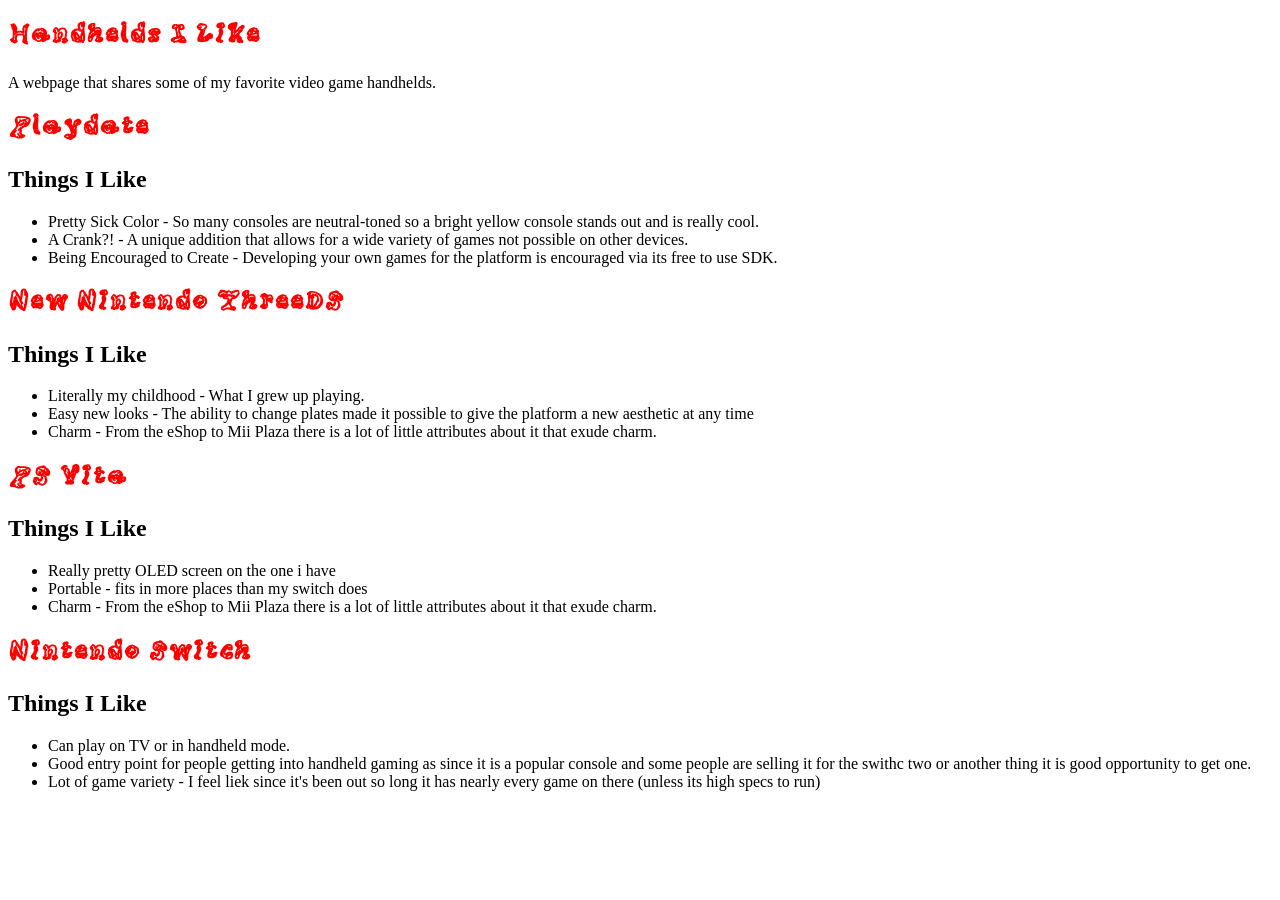
==== index.html @ 1a9ee060 "first commit" ====
<!DOCTYPE html>
<html>
    <head>
        <link rel="stylesheet" href="style.css">
        <title>Handhelds I Like</title>
    </head>

    <body>
        <h1>Handhelds I Like</h1>
        <p>A webpage that shares some of my favorite video game handhelds.</p>

        <div>
            <h1>Playdate</h1>
            <h2>Things I Like</h2>

            <ul>
                <li>Pretty Sick Color - So many consoles are neutral-toned so a bright yellow console stands out and is really cool.</li>
                <li>A Crank?! - A unique addition that allows for a wide variety of games not possible on other devices.</li>
                <li>Being Encouraged to Create - Developing your own games for the platform is encouraged via its free to use SDK.</li>
            </ul>
        </div>

        <div>
            <h1>New Nintendo ThreeDS</h1>
            <h2>Things I Like</h2>

            <ul>
                <li>Literally my childhood - What I grew up playing.</li>
                <li>Easy new looks - The ability to change plates made it possible to give the platform a new aesthetic at any time</li>
                <li>Charm - From the eShop to Mii Plaza there is a lot of little attributes about it that exude charm.</li>
            </ul>
        </div>

        <div>
            <h1>PS Vita</h1>
            <h2>Things I Like</h2>

            <ul>
                <li>Really pretty OLED screen on the one i have</li>
                <li>Portable - fits in more places than my switch does</li>
                <li>Charm - From the eShop to Mii Plaza there is a lot of little attributes about it that exude charm.</li>
            </ul>   
        </div>

        <div>
            <h1>Nintendo Switch</h1>
            <h2>Things I Like</h2>

            <ul>
                <li>Can play on TV or in handheld mode.</li>
                <li>Good entry point for people getting into handheld gaming as since it is a popular console and some people are selling it for the swithc two or another thing it is good opportunity to get one.</li>
                <li>Lot of game variety - I feel liek since it's been out so long it has nearly every game on there (unless its high specs to run)</li>
            </ul>   
        </div>
    </body>
</html>
---- style.css ----
@font-face {
    font-family: "mowed_the_dog";
    src: url("fonts/MowedTheDog-Regular.otf") format("opentype");
}

h1 {
    font-family: "mowed_the_dog", serif;
    color: red;
}
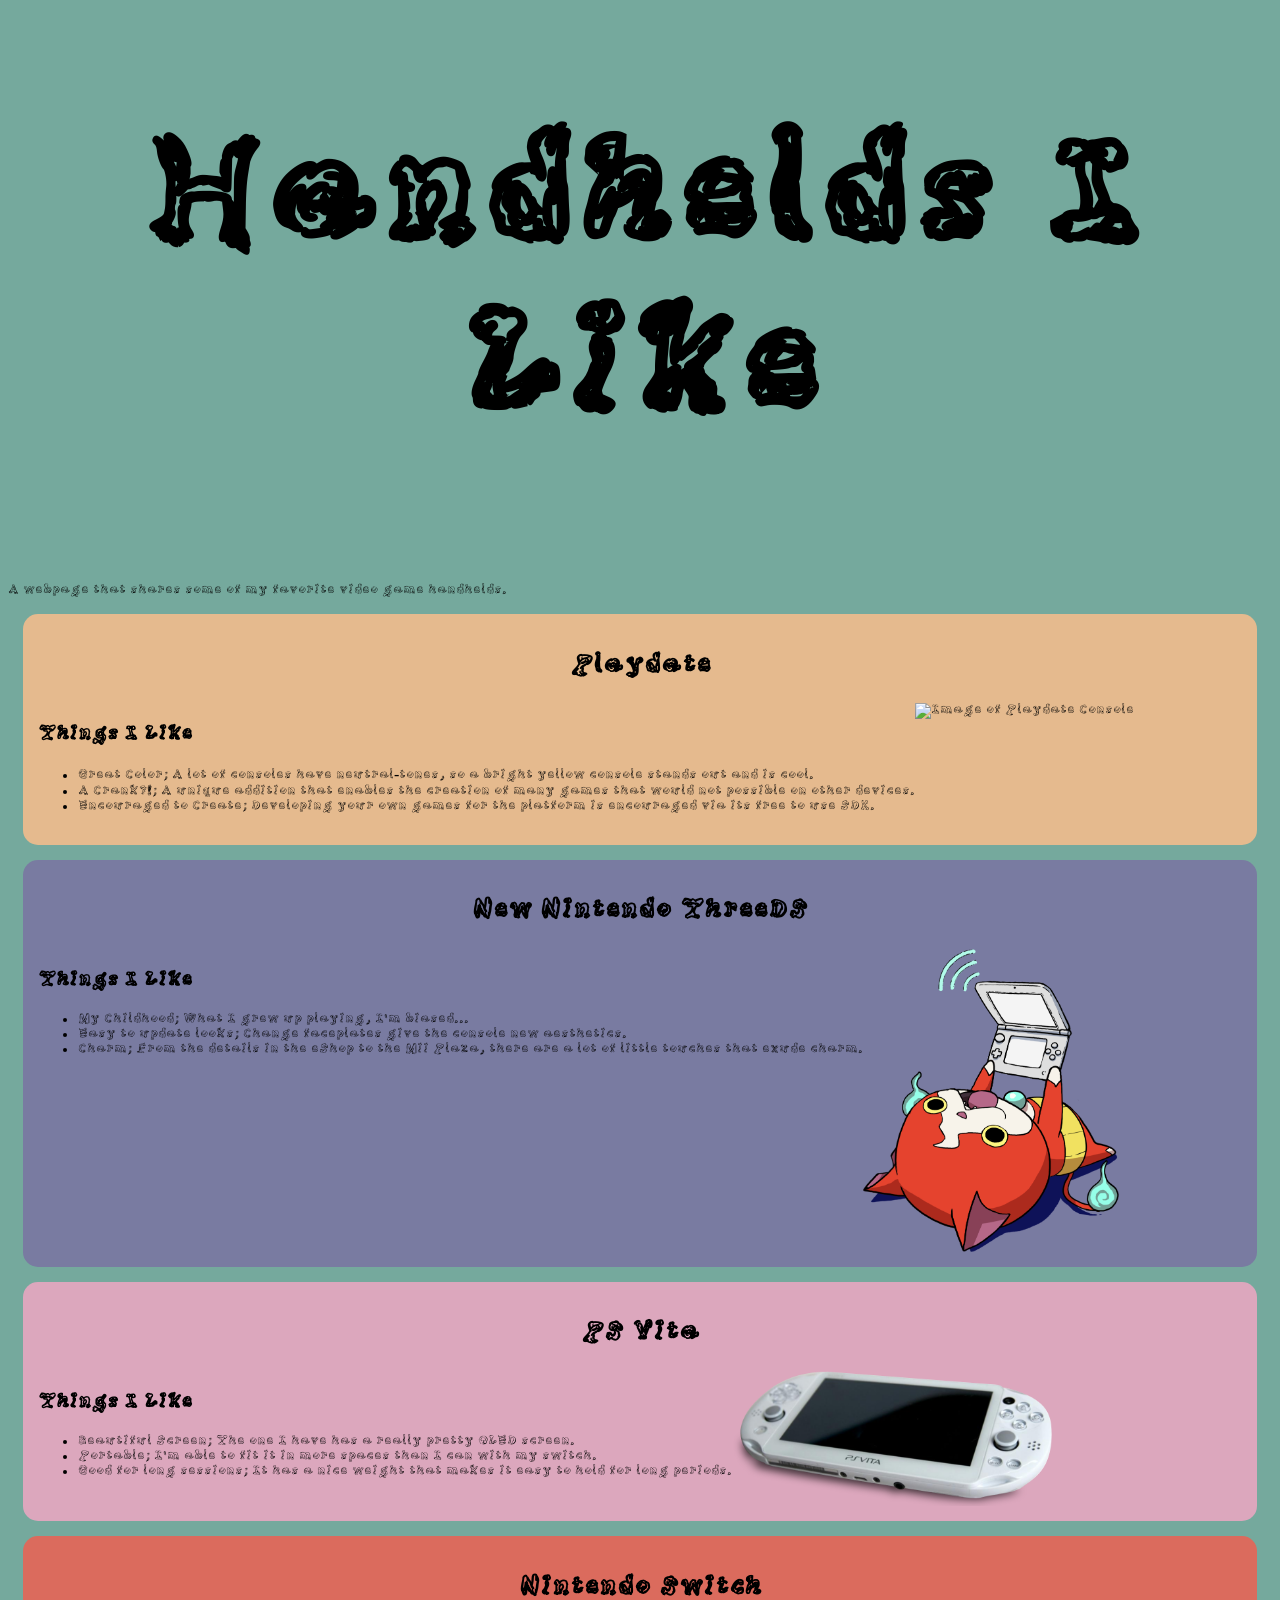
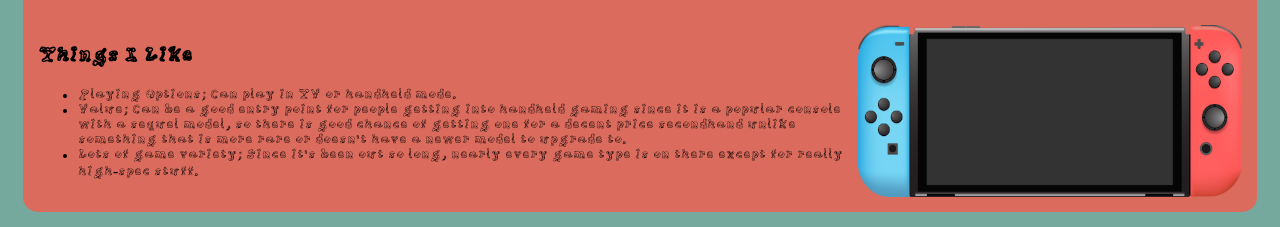
==== commit 96caae19: "adding images" ====
--- a/index.html
+++ b/index.html
@@ -6,51 +6,76 @@
     </head>
 
     <body>
-        <h1>Handhelds I Like</h1>
+        <h1 id="title">Handhelds I Like</h1>
         <p>A webpage that shares some of my favorite video game handhelds.</p>
 
-        <div>
+        <div class="handheld" id="playdate">
             <h1>Playdate</h1>
-            <h2>Things I Like</h2>
-
-            <ul>
-                <li>Pretty Sick Color - So many consoles are neutral-toned so a bright yellow console stands out and is really cool.</li>
-                <li>A Crank?! - A unique addition that allows for a wide variety of games not possible on other devices.</li>
-                <li>Being Encouraged to Create - Developing your own games for the platform is encouraged via its free to use SDK.</li>
-            </ul>
+        
+            <div class="container">
+                <div>
+                    <h2>Things I Like</h2>
+                    <ul>
+                        <li>Great Color; A lot of consoles have neutral-tones, so a bright yellow console stands out and is cool.</li>
+                        <li>A Crank?!; A unique addition that enables the creation of many games that would not possible on other devices.</li>
+                        <li>Encouraged to Create; Developing your own games for the platform is encouraged via its free to use SDK.</li>
+                    </ul>
+                </div>
+        
+                <img id="playdate_img" src="images/Playdate.png" alt="Image of Playdate Console">
+            </div>
         </div>
 
-        <div>
+        <div class="handheld" id="ds">
             <h1>New Nintendo ThreeDS</h1>
-            <h2>Things I Like</h2>
 
-            <ul>
-                <li>Literally my childhood - What I grew up playing.</li>
-                <li>Easy new looks - The ability to change plates made it possible to give the platform a new aesthetic at any time</li>
-                <li>Charm - From the eShop to Mii Plaza there is a lot of little attributes about it that exude charm.</li>
-            </ul>
+            <div class="container">
+                <div>
+                    <h2>Things I Like</h2>
+                    <ul>
+                        <li>My Childhood; What I grew up playing, I'm biased...</li>
+                        <li>Easy to update looks; Change faceplates give the console new aesthetics.</li>
+                        <li>Charm; From the details in the eShop to the Mii Plaza, there are a lot of little touches that exude charm.</li>
+                    </ul>
+                </div>
+
+                <img id="ds_img" src="images/Nintendo_3DS.png" alt="Image of a red cat monster playing a Nintendo 3DS">
+            </div>
+
         </div>
 
-        <div>
+        <div class="handheld" id="vita">
             <h1>PS Vita</h1>
-            <h2>Things I Like</h2>
 
-            <ul>
-                <li>Really pretty OLED screen on the one i have</li>
-                <li>Portable - fits in more places than my switch does</li>
-                <li>Charm - From the eShop to Mii Plaza there is a lot of little attributes about it that exude charm.</li>
-            </ul>   
+            <div class="container">
+                <div>
+                    <h2>Things I Like</h2>
+                    <ul>
+                        <li>Beautiful Screen; The one I have has a really pretty OLED screen.</li>
+                        <li>Portable; I'm able to fit it in more spaces than I can with my switch.</li>
+                        <li>Good for long sessions; It has a nice weight that makes it easy to hold for long periods.</li>
+                    </ul> 
+                </div>  
+
+                <img id="vita_img" src="images/Vita.png" alt="Image of a red cat monster playing a Nintendo 3DS">
+            </div>
         </div>
 
-        <div>
+        <div class="handheld" id="switch"> 
             <h1>Nintendo Switch</h1>
-            <h2>Things I Like</h2>
 
-            <ul>
-                <li>Can play on TV or in handheld mode.</li>
-                <li>Good entry point for people getting into handheld gaming as since it is a popular console and some people are selling it for the swithc two or another thing it is good opportunity to get one.</li>
-                <li>Lot of game variety - I feel liek since it's been out so long it has nearly every game on there (unless its high specs to run)</li>
-            </ul>   
+            <div class="container">
+                <div>
+                    <h2>Things I Like</h2>
+                    <ul>
+                        <li>Playing Options; Can play in TV or handheld mode.</li>
+                        <li>Value; Can be a good entry point for people getting into handheld gaming since it is a popular console with a sequel model, so there is good chance of getting one for a decent price secondhand unlike something that is more rare or doesn't have a newer model to upgrade to.</li>
+                        <li>Lots of game variety; Since it's been out so long, nearly every game type is on there except for really high-spec stuff.</li>
+                    </ul> 
+                </div>  
+
+                <img id="switch_img" src="images/Switch.png" alt="Image of a red cat monster playing a Nintendo 3DS">
+            </div>
         </div>
     </body>
 </html>
--- a/style.css
+++ b/style.css
@@ -4,6 +4,58 @@
 }
 
 h1 {
+    text-align: center;
+}
+
+body {
     font-family: "mowed_the_dog", serif;
-    color: red;
+    background-color: #75A99D;
+    color: #000000;
+}
+
+.handheld {
+    border-radius: 15px;
+    margin: 15px;
+    padding: 15px;
+}
+
+.container {
+    display: flex;
+}
+
+#ds {
+    background-color: #797BA1;
+}
+
+#switch {
+    background-color: #DB6B5D;
+}
+
+#vita {
+    background-color: #DCA7BD;
+}
+
+#playdate {
+    background-color: #E5BA8E;
+}
+
+#playdate_img {
+    width: 25vw;
+}
+
+#ds_img {
+    width: 20vw;
+}
+
+#vita_img {
+    width: 25vw;
+}
+
+#switch_img {
+    width: 30vw;
+}
+
+#title {
+    text-align: center;
+    font-size: clamp(1rem, 15vw, 20vh);
 }
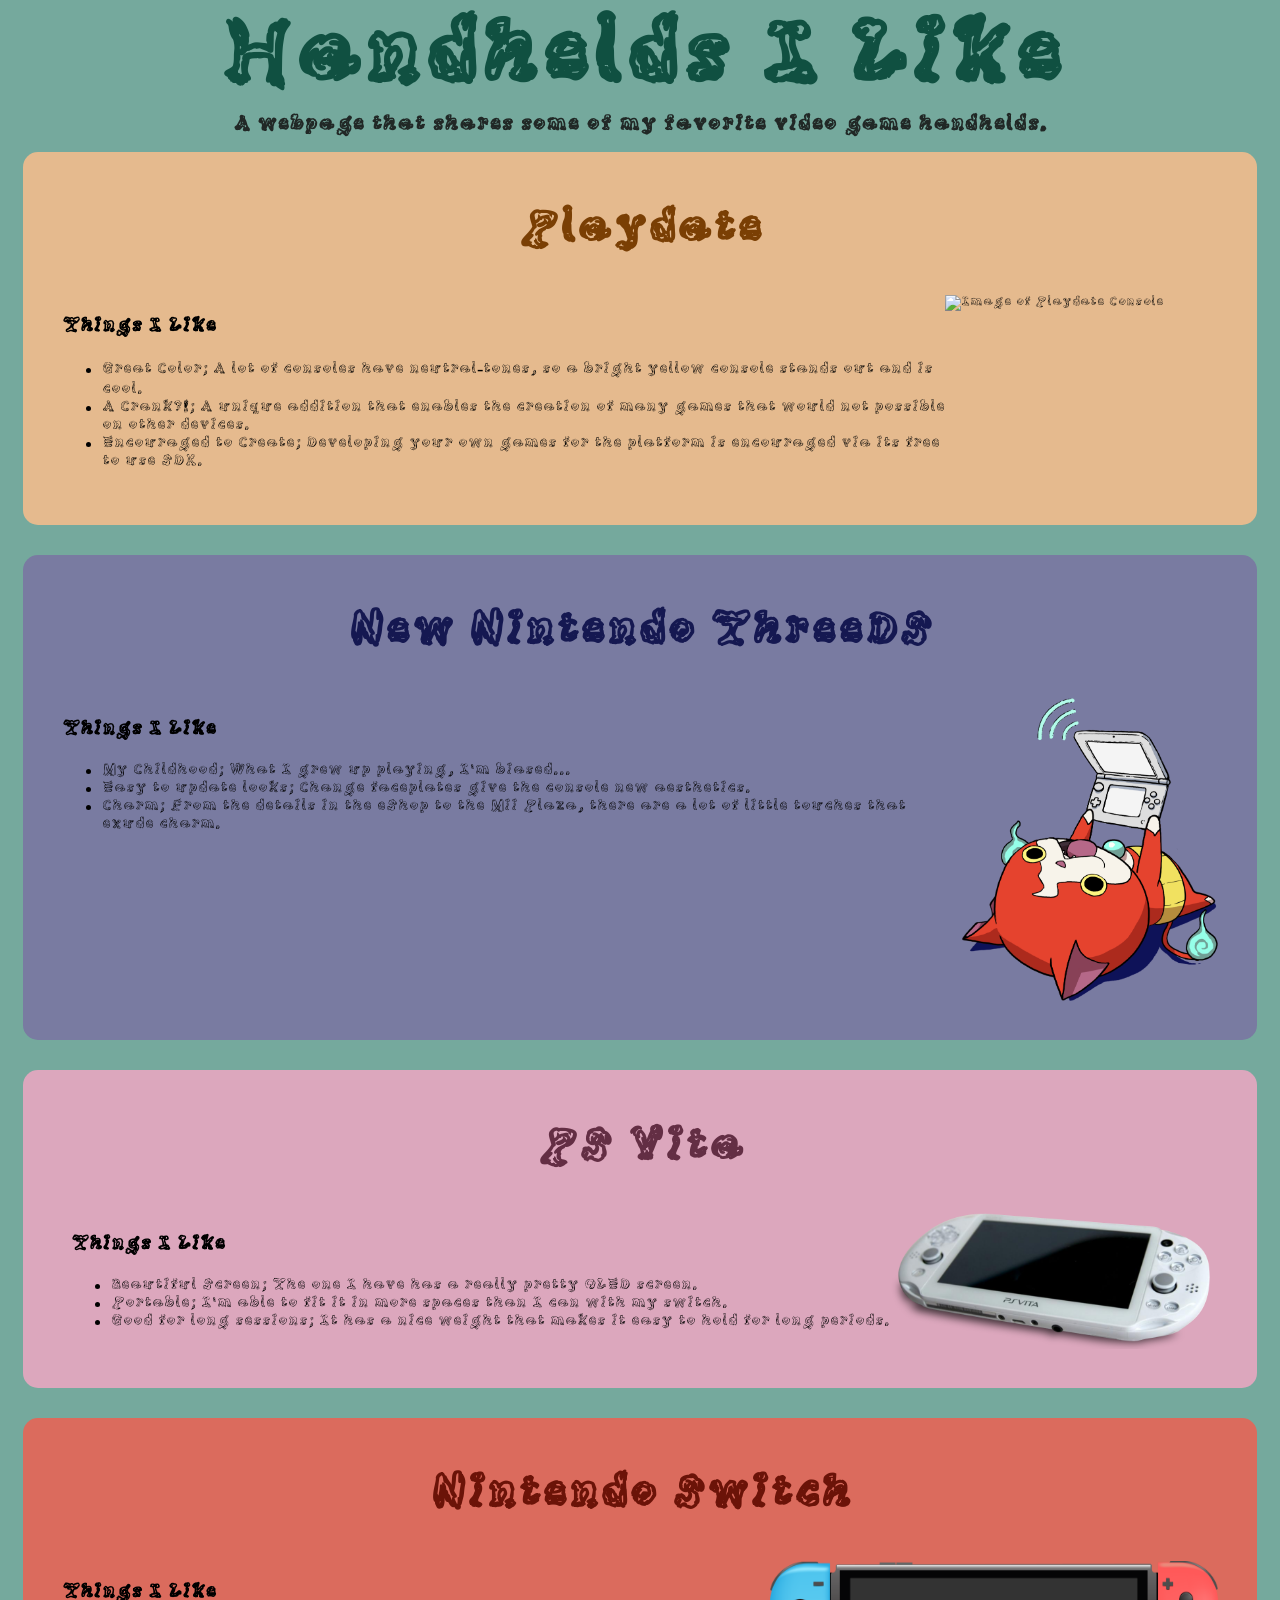
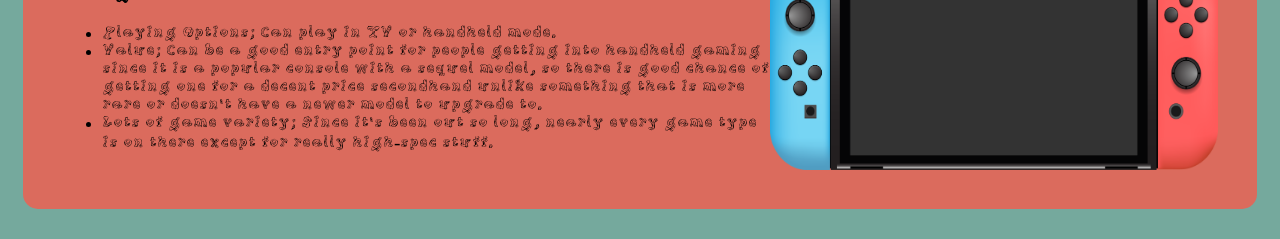
==== commit 348db146: "adding selection effects" ====
--- a/index.html
+++ b/index.html
@@ -2,15 +2,17 @@
 <html>
     <head>
         <link rel="stylesheet" href="style.css">
-        <title>Handhelds I Like</title>
+        <title>Handhelds I <span id="L">L</span><span id="I">i</span><span id="K">k</span><span id="E">e</span></title>
     </head>
 
     <body>
+        <script src="script.js"></script>
+
         <h1 id="title">Handhelds I Like</h1>
-        <p>A webpage that shares some of my favorite video game handhelds.</p>
+        <h2 id="subtitle">A webpage that shares some of my favorite video game handhelds.</h2>
 
         <div class="handheld" id="playdate">
-            <h1>Playdate</h1>
+            <h1 class="handheld_title" id="play_title">Playdate</h1>
         
             <div class="container">
                 <div>
@@ -27,7 +29,7 @@
         </div>
 
         <div class="handheld" id="ds">
-            <h1>New Nintendo ThreeDS</h1>
+            <h1 id="ds_title" class="handheld_title">New Nintendo ThreeDS</h1>
 
             <div class="container">
                 <div>
@@ -45,7 +47,7 @@
         </div>
 
         <div class="handheld" id="vita">
-            <h1>PS Vita</h1>
+            <h1 id="vita_title" class="handheld_title">PS Vita</h1>
 
             <div class="container">
                 <div>
@@ -62,7 +64,7 @@
         </div>
 
         <div class="handheld" id="switch"> 
-            <h1>Nintendo Switch</h1>
+            <h1 id="switch_title" class="handheld_title">Nintendo Switch</h1>
 
             <div class="container">
                 <div>
--- a/style.css
+++ b/style.css
@@ -3,8 +3,13 @@
     src: url("fonts/MowedTheDog-Regular.otf") format("opentype");
 }
 
-h1 {
+li {
+    font-size: 1.2rem;
+}
+
+.handheld_title {
     text-align: center;
+    font-size: 3.5rem;
 }
 
 body {
@@ -15,12 +20,19 @@
 
 .handheld {
     border-radius: 15px;
-    margin: 15px;
+    margin: 15px 15px 30px 15px;
     padding: 15px;
+}
+
+.handheld:hover {
+    border: 1px solid white;
+    box-shadow: 0 16px 32px rgba(0, 0, 0, 0.2);
 }
 
 .container {
     display: flex;
+    justify-content: center;
+    margin: 2%;
 }
 
 #ds {
@@ -39,6 +51,22 @@
     background-color: #E5BA8E;
 }
 
+#play_title {
+    color: #7a3f04;
+}
+
+#ds_title {
+    color: #151851;
+}
+
+#vita_title {
+    color: #632e44;
+}
+
+#switch_title {
+    color: #6b1308;
+}
+
 #playdate_img {
     width: 25vw;
 }
@@ -52,10 +80,20 @@
 }
 
 #switch_img {
-    width: 30vw;
+    width: 35vw;
 }
 
+
 #title {
+    margin: 10px 0 0 0;
+    color: #105041;
     text-align: center;
-    font-size: clamp(1rem, 15vw, 20vh);
+    font-size: clamp(1rem, 15vw, 12vh);
+}
+
+#subtitle {
+    color: #212826;
+    margin: 0 auto;
+    text-align: center;
+    font-size: clamp(1rem, 2vw, 4vh);
 }
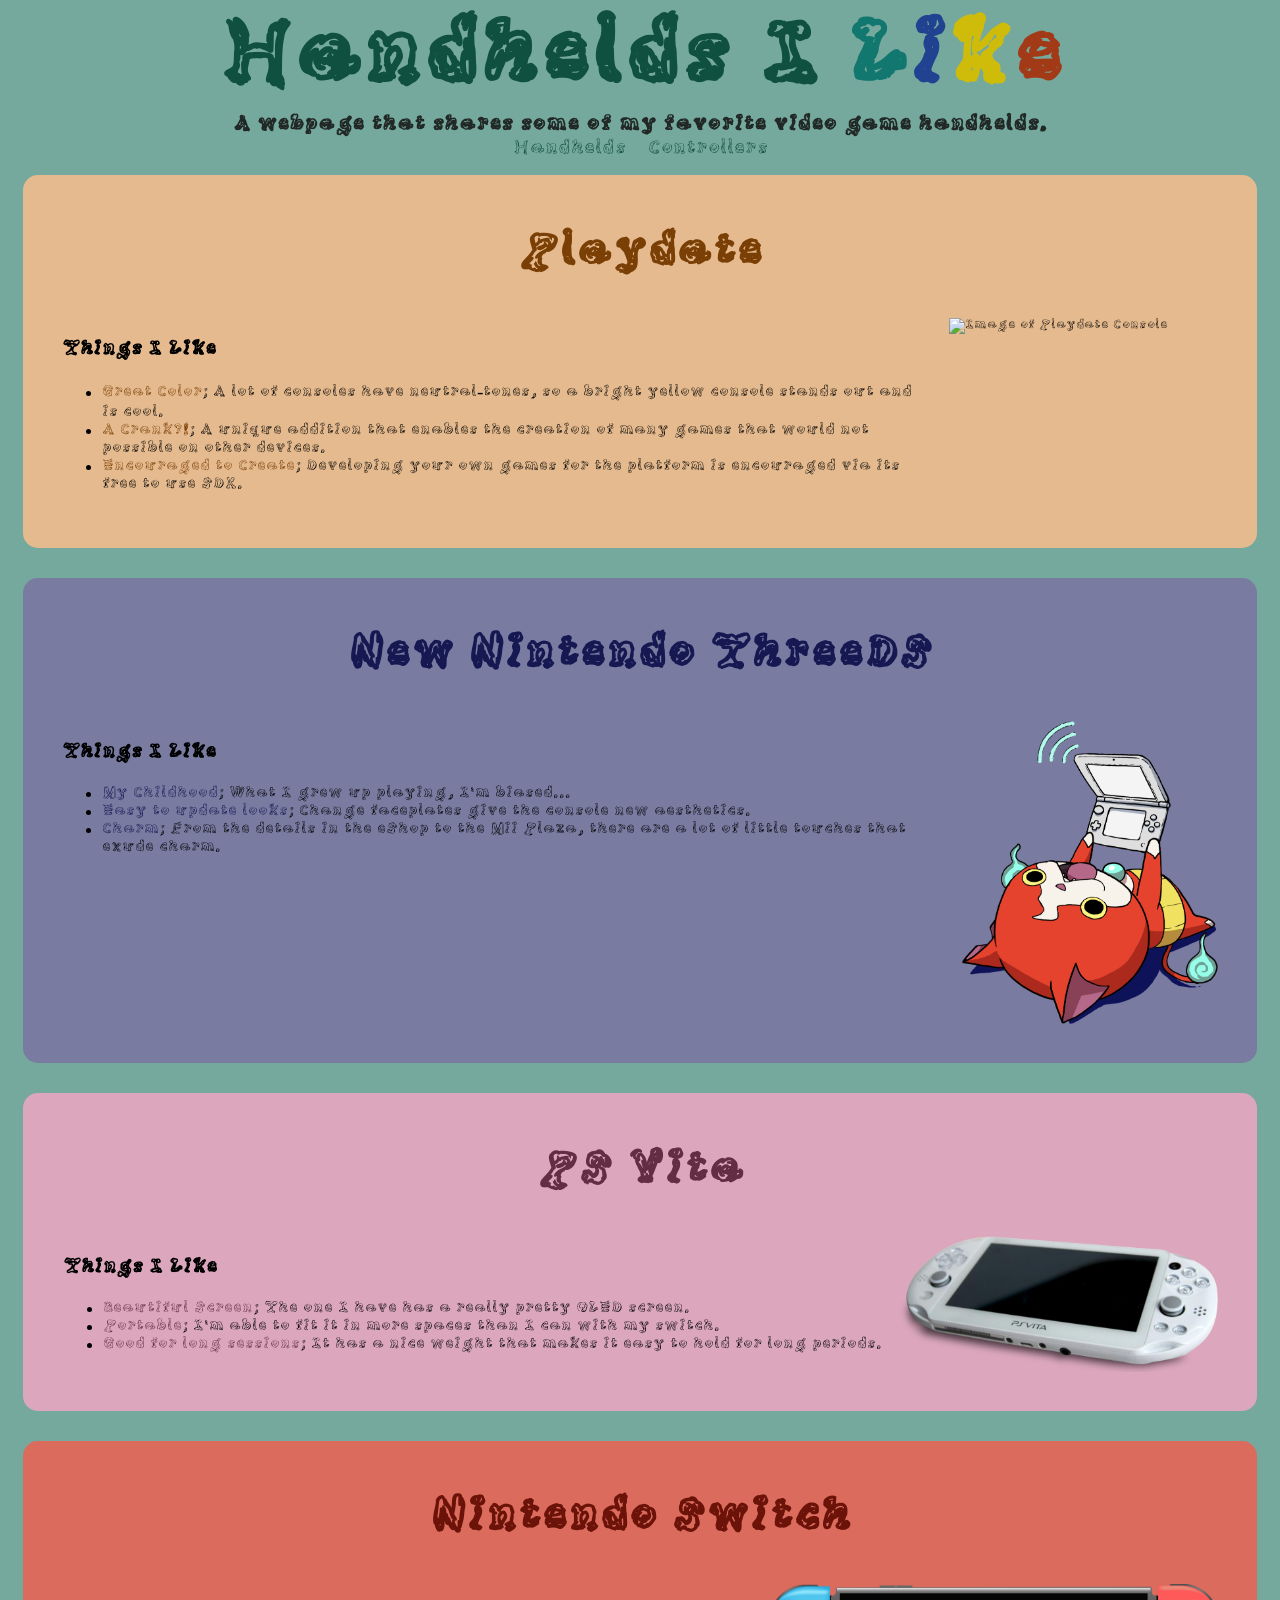
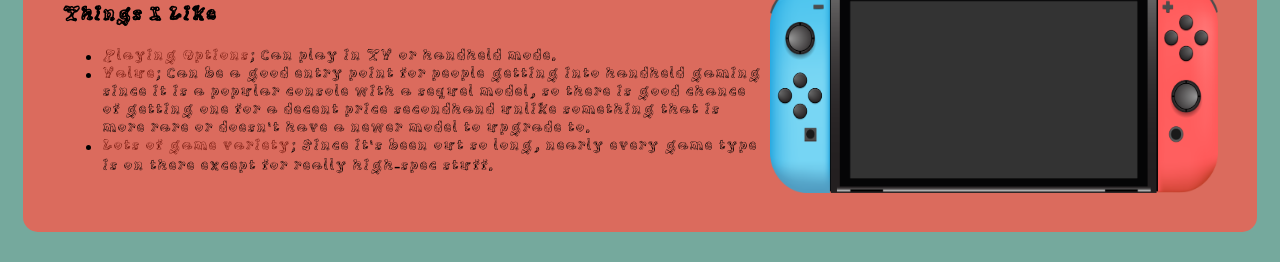
==== commit 7a2f0d02: "adding new page" ====
--- a/index.html
+++ b/index.html
@@ -2,14 +2,17 @@
 <html>
     <head>
         <link rel="stylesheet" href="style.css">
-        <title>Handhelds I <span id="L">L</span><span id="I">i</span><span id="K">k</span><span id="E">e</span></title>
+        <title>Handhelds I Like</title>
     </head>
 
-    <body>
-        <script src="script.js"></script>
+    <body onload="resetNav()">
+        <h1 id="title">Handhelds I <span id="L">L</span><span id="I">i</span><span id="K">k</span><span id="E">e</span></h1>
+        <h2 id="subtitle">A webpage that shares some of my favorite video game handhelds.</h2>
 
-        <h1 id="title">Handhelds I Like</h1>
-        <h2 id="subtitle">A webpage that shares some of my favorite video game handhelds.</h2>
+        <nav>
+            <a id="handheld_link" href="index.html"> Handhelds </a>
+            <a id="controller_link" href="controllers.html"> Controllers </a>
+        </nav>
 
         <div class="handheld" id="playdate">
             <h1 class="handheld_title" id="play_title">Playdate</h1>
@@ -18,13 +21,13 @@
                 <div>
                     <h2>Things I Like</h2>
                     <ul>
-                        <li>Great Color; A lot of consoles have neutral-tones, so a bright yellow console stands out and is cool.</li>
-                        <li>A Crank?!; A unique addition that enables the creation of many games that would not possible on other devices.</li>
-                        <li>Encouraged to Create; Developing your own games for the platform is encouraged via its free to use SDK.</li>
+                        <li><span class="play_detail">Great Color</span>; A lot of consoles have neutral-tones, so a bright yellow console stands out and is cool.</li>
+                        <li><span class="play_detail">A Crank?!</span>; A unique addition that enables the creation of many games that would not possible on other devices.</li>
+                        <li><span class="play_detail">Encouraged to Create</span>; Developing your own games for the platform is encouraged via its free to use SDK.</li>
                     </ul>
                 </div>
         
-                <img id="playdate_img" src="images/Playdate.png" alt="Image of Playdate Console">
+                <img id="playdate_img" src="images/handhelds/Playdate.png" alt="Image of Playdate Console">
             </div>
         </div>
 
@@ -35,13 +38,13 @@
                 <div>
                     <h2>Things I Like</h2>
                     <ul>
-                        <li>My Childhood; What I grew up playing, I'm biased...</li>
-                        <li>Easy to update looks; Change faceplates give the console new aesthetics.</li>
-                        <li>Charm; From the details in the eShop to the Mii Plaza, there are a lot of little touches that exude charm.</li>
+                        <li><span class="ds_detail">My Childhood</span>; What I grew up playing, I'm biased...</li>
+                        <li><span class="ds_detail">Easy to update looks</span>; Change faceplates give the console new aesthetics.</li>
+                        <li><span class="ds_detail">Charm</span>; From the details in the eShop to the Mii Plaza, there are a lot of little touches that exude charm.</li>
                     </ul>
                 </div>
 
-                <img id="ds_img" src="images/Nintendo_3DS.png" alt="Image of a red cat monster playing a Nintendo 3DS">
+                <img id="ds_img" src="images/handhelds/Nintendo_3DS.png" alt="Image of a red cat monster playing a Nintendo 3DS">
             </div>
 
         </div>
@@ -53,13 +56,13 @@
                 <div>
                     <h2>Things I Like</h2>
                     <ul>
-                        <li>Beautiful Screen; The one I have has a really pretty OLED screen.</li>
-                        <li>Portable; I'm able to fit it in more spaces than I can with my switch.</li>
-                        <li>Good for long sessions; It has a nice weight that makes it easy to hold for long periods.</li>
+                        <li><span class="vita_detail">Beautiful Screen</span>; The one I have has a really pretty OLED screen.</li>
+                        <li><span class="vita_detail">Portable</span>; I'm able to fit it in more spaces than I can with my switch.</li>
+                        <li><span class="vita_detail">Good for long sessions</span>; It has a nice weight that makes it easy to hold for long periods.</li>
                     </ul> 
                 </div>  
 
-                <img id="vita_img" src="images/Vita.png" alt="Image of a red cat monster playing a Nintendo 3DS">
+                <img id="vita_img" src="images/handhelds/Vita.png" alt="Image of a red cat monster playing a Nintendo 3DS">
             </div>
         </div>
 
@@ -70,14 +73,16 @@
                 <div>
                     <h2>Things I Like</h2>
                     <ul>
-                        <li>Playing Options; Can play in TV or handheld mode.</li>
-                        <li>Value; Can be a good entry point for people getting into handheld gaming since it is a popular console with a sequel model, so there is good chance of getting one for a decent price secondhand unlike something that is more rare or doesn't have a newer model to upgrade to.</li>
-                        <li>Lots of game variety; Since it's been out so long, nearly every game type is on there except for really high-spec stuff.</li>
+                        <li><span class="swtich_detail">Playing Options</span>; Can play in TV or handheld mode.</li>
+                        <li><span class="swtich_detail">Value</span>; Can be a good entry point for people getting into handheld gaming since it is a popular console with a sequel model, so there is good chance of getting one for a decent price secondhand unlike something that is more rare or doesn't have a newer model to upgrade to.</li>
+                        <li><span class="swtich_detail">Lots of game variety</span>; Since it's been out so long, nearly every game type is on there except for really high-spec stuff.</li>
                     </ul> 
                 </div>  
 
-                <img id="switch_img" src="images/Switch.png" alt="Image of a red cat monster playing a Nintendo 3DS">
+                <img id="switch_img" src="images/handhelds/Switch.png" alt="Image of a red cat monster playing a Nintendo 3DS">
             </div>
         </div>
+
+        <script src="script.js"></script>
     </body>
 </html>
--- a/style.css
+++ b/style.css
@@ -1,6 +1,30 @@
 @font-face {
     font-family: "mowed_the_dog";
     src: url("fonts/MowedTheDog-Regular.otf") format("opentype");
+}
+
+a {
+    text-decoration: none;
+    font-size: 1.5rem;
+    margin: .5rem;
+}
+
+a:link {
+  color: #105041;
+  cursor: auto;
+}
+
+a:hover {
+    color: rgb(4, 48, 71);
+    text-decoration: underline;
+}
+
+a:visited {
+    color: #4c2464;  
+}
+
+a:link:active {
+    color: #062989;  
 }
 
 li {
@@ -16,6 +40,10 @@
     font-family: "mowed_the_dog", serif;
     background-color: #75A99D;
     color: #000000;
+}
+
+nav {
+    text-align: center;
 }
 
 .handheld {
@@ -51,35 +79,63 @@
     background-color: #E5BA8E;
 }
 
-#play_title {
+#TDC {
+    background-color: #BE9DA4;
+}
+
+#DJ {
+    background-color: #B47F89;
+}
+
+#mobapads {
+    background-color: #F1BD81;
+}
+
+#play_title, .play_detail {
     color: #7a3f04;
 }
 
-#ds_title {
+#ds_title, .ds_detail {
     color: #151851;
 }
 
-#vita_title {
+#vita_title, .vita_detail {
     color: #632e44;
 }
 
-#switch_title {
+#switch_title, .swtich_detail {
     color: #6b1308;
+}
+
+#moba_title, .moba_detail {
+    color: rgb(185, 101, 5);
+}
+
+#DJ_title, .DJ_detail{
+    color: #570f1c;
+}
+
+#TDC_title, .TDC_detail{
+    color: #5d323c;
 }
 
 #playdate_img {
     width: 25vw;
+    margin-left: 1rem;
 }
 
 #ds_img {
+    margin-left: 1rem;
     width: 20vw;
 }
 
 #vita_img {
+    margin-left: 1rem;
     width: 25vw;
 }
 
 #switch_img {
+    margin-left: 0.5rem;
     width: 35vw;
 }
 
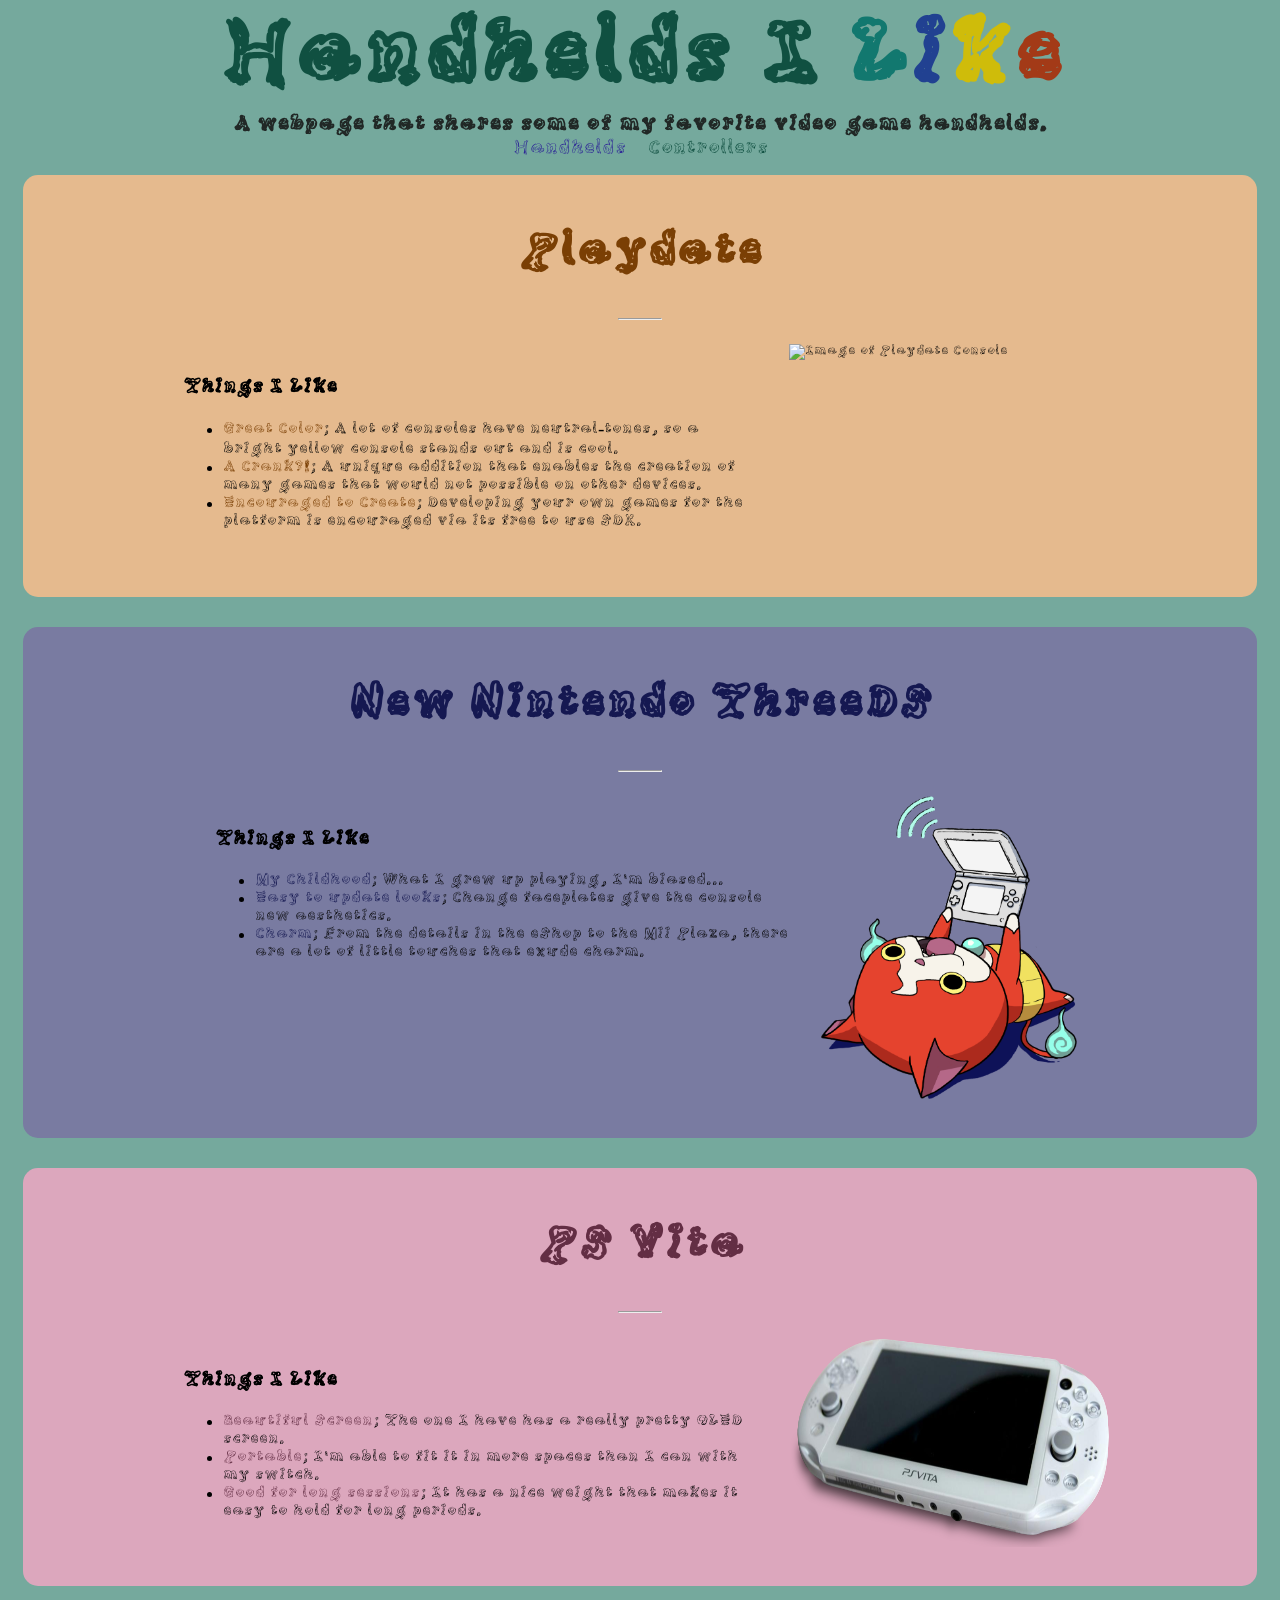
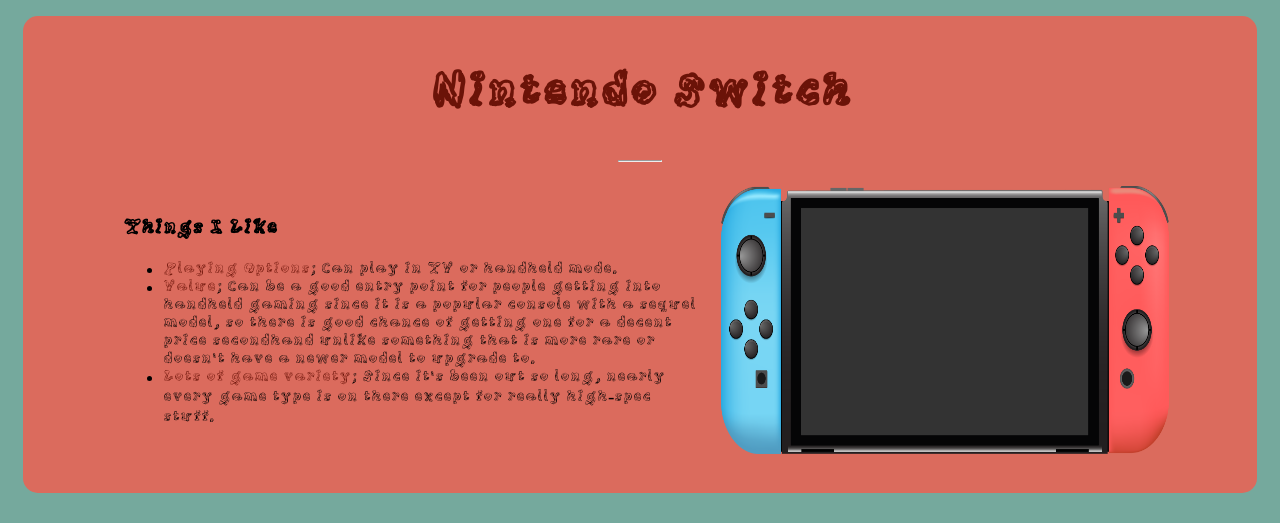
==== commit c8fa7c61: "added nav" ====
--- a/index.html
+++ b/index.html
@@ -5,20 +5,22 @@
         <title>Handhelds I Like</title>
     </head>
 
-    <body onload="resetNav()">
+    <body>
         <h1 id="title">Handhelds I <span id="L">L</span><span id="I">i</span><span id="K">k</span><span id="E">e</span></h1>
         <h2 id="subtitle">A webpage that shares some of my favorite video game handhelds.</h2>
 
         <nav>
-            <a id="handheld_link" href="index.html"> Handhelds </a>
-            <a id="controller_link" href="controllers.html"> Controllers </a>
+            <a id="current" href="index.html"> Handhelds </a>
+            <a href="controllers.html"> Controllers </a>
         </nav>
 
         <div class="handheld" id="playdate">
             <h1 class="handheld_title" id="play_title">Playdate</h1>
+
+            <hr class="handheld_sep" id="play_sep">
         
             <div class="container">
-                <div>
+                <div class="info">
                     <h2>Things I Like</h2>
                     <ul>
                         <li><span class="play_detail">Great Color</span>; A lot of consoles have neutral-tones, so a bright yellow console stands out and is cool.</li>
@@ -27,15 +29,17 @@
                     </ul>
                 </div>
         
-                <img id="playdate_img" src="images/handhelds/Playdate.png" alt="Image of Playdate Console">
+                <img class="oth_img" id="playdate_img" src="images/handhelds/Playdate.png" alt="Image of Playdate Console">
             </div>
         </div>
 
         <div class="handheld" id="ds">
             <h1 id="ds_title" class="handheld_title">New Nintendo ThreeDS</h1>
 
+            <hr class="handheld_sep" id="ds_sep">
+
             <div class="container">
-                <div>
+                <div class="info">
                     <h2>Things I Like</h2>
                     <ul>
                         <li><span class="ds_detail">My Childhood</span>; What I grew up playing, I'm biased...</li>
@@ -44,7 +48,7 @@
                     </ul>
                 </div>
 
-                <img id="ds_img" src="images/handhelds/Nintendo_3DS.png" alt="Image of a red cat monster playing a Nintendo 3DS">
+                <img class="oth_img" id="ds_img" src="images/handhelds/Nintendo_3DS.png" alt="Image of a red cat monster playing a Nintendo 3DS">
             </div>
 
         </div>
@@ -52,8 +56,10 @@
         <div class="handheld" id="vita">
             <h1 id="vita_title" class="handheld_title">PS Vita</h1>
 
+            <hr class="handheld_sep" id="vita_sep">
+
             <div class="container">
-                <div>
+                <div class="info">
                     <h2>Things I Like</h2>
                     <ul>
                         <li><span class="vita_detail">Beautiful Screen</span>; The one I have has a really pretty OLED screen.</li>
@@ -62,15 +68,17 @@
                     </ul> 
                 </div>  
 
-                <img id="vita_img" src="images/handhelds/Vita.png" alt="Image of a red cat monster playing a Nintendo 3DS">
+                <img class="oth_img" id="vita_img" src="images/handhelds/Vita.png" alt="Image of a red cat monster playing a Nintendo 3DS">
             </div>
         </div>
 
         <div class="handheld" id="switch"> 
             <h1 id="switch_title" class="handheld_title">Nintendo Switch</h1>
 
+            <hr class="handheld_sep" id="switch_sep">
+
             <div class="container">
-                <div>
+                <div class="info">
                     <h2>Things I Like</h2>
                     <ul>
                         <li><span class="swtich_detail">Playing Options</span>; Can play in TV or handheld mode.</li>
@@ -79,7 +87,7 @@
                     </ul> 
                 </div>  
 
-                <img id="switch_img" src="images/handhelds/Switch.png" alt="Image of a red cat monster playing a Nintendo 3DS">
+                <img class="oth_img" id="switch_img" src="images/handhelds/Switch.png" alt="Image of a red cat monster playing a Nintendo 3DS">
             </div>
         </div>
 
--- a/style.css
+++ b/style.css
@@ -14,17 +14,26 @@
   cursor: auto;
 }
 
+.info {
+    width: 50%;
+    margin: 1%;
+}
+
 a:hover {
     color: rgb(4, 48, 71);
     text-decoration: underline;
 }
 
 a:visited {
-    color: #4c2464;  
+    color: #105041;
 }
 
 a:link:active {
     color: #062989;  
+}
+
+#current {
+    color: #2d2597;
 }
 
 li {
@@ -36,6 +45,10 @@
     font-size: 3.5rem;
 }
 
+.handheld_sep {
+    width: 3.5%;
+}
+
 body {
     font-family: "mowed_the_dog", serif;
     background-color: #75A99D;
@@ -44,6 +57,23 @@
 
 nav {
     text-align: center;
+}
+
+.white_img {
+    border-radius: 15px;
+    box-shadow: 0 16px 32px rgba(0, 0, 0, 0.2);
+}
+
+.white_img {
+    transition: transform 0.5s;
+}
+
+.white_img:hover {
+    transform: scale(1.2) rotate(10deg);
+}
+
+.oth_img:hover {
+    transform: scale(1.05);
 }
 
 .handheld {
@@ -91,31 +121,31 @@
     background-color: #F1BD81;
 }
 
-#play_title, .play_detail {
+#play_title, .play_detail, #play_sep {
     color: #7a3f04;
 }
 
-#ds_title, .ds_detail {
+#ds_title, .ds_detail, #ds_sep {
     color: #151851;
 }
 
-#vita_title, .vita_detail {
+#vita_title, .vita_detail, #vita_sep {
     color: #632e44;
 }
 
-#switch_title, .swtich_detail {
+#switch_title, .swtich_detail, #switch_sep {
     color: #6b1308;
 }
 
-#moba_title, .moba_detail {
+#moba_title, .moba_detail, #moba_sep {
     color: rgb(185, 101, 5);
 }
 
-#DJ_title, .DJ_detail{
+#DJ_title, .DJ_detail, #DJ_sep{
     color: #570f1c;
 }
 
-#TDC_title, .TDC_detail{
+#TDC_title, .TDC_detail, #TDC_sep {
     color: #5d323c;
 }
 
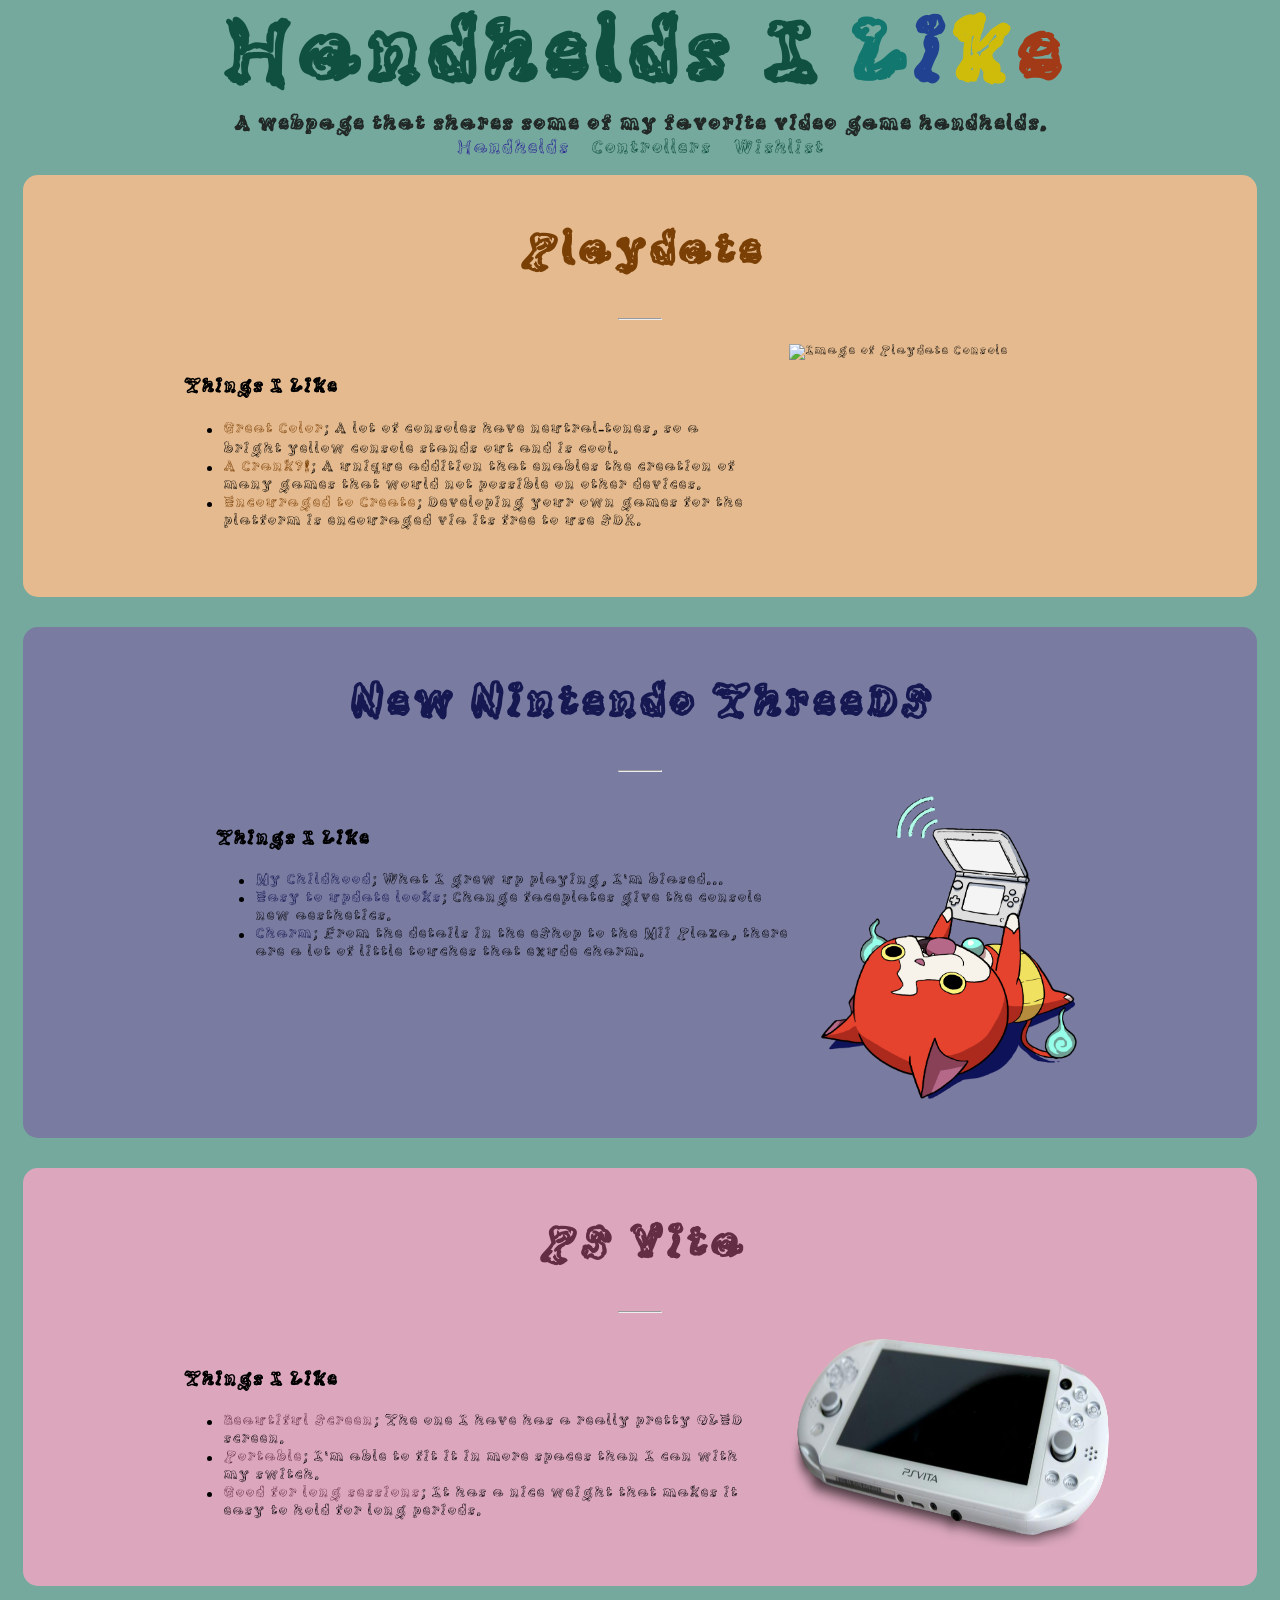
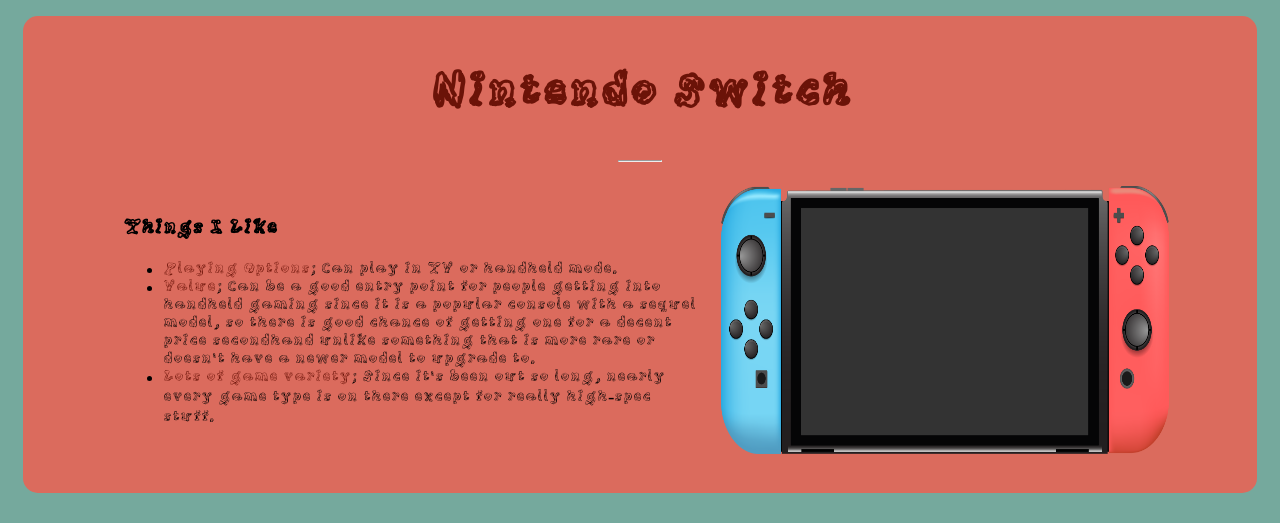
==== commit ed12f41f: "adding wants page" ====
--- a/index.html
+++ b/index.html
@@ -12,6 +12,7 @@
         <nav>
             <a id="current" href="index.html"> Handhelds </a>
             <a href="controllers.html"> Controllers </a>
+            <a href="wants.html"> Wishlist </a>
         </nav>
 
         <div class="handheld" id="playdate">
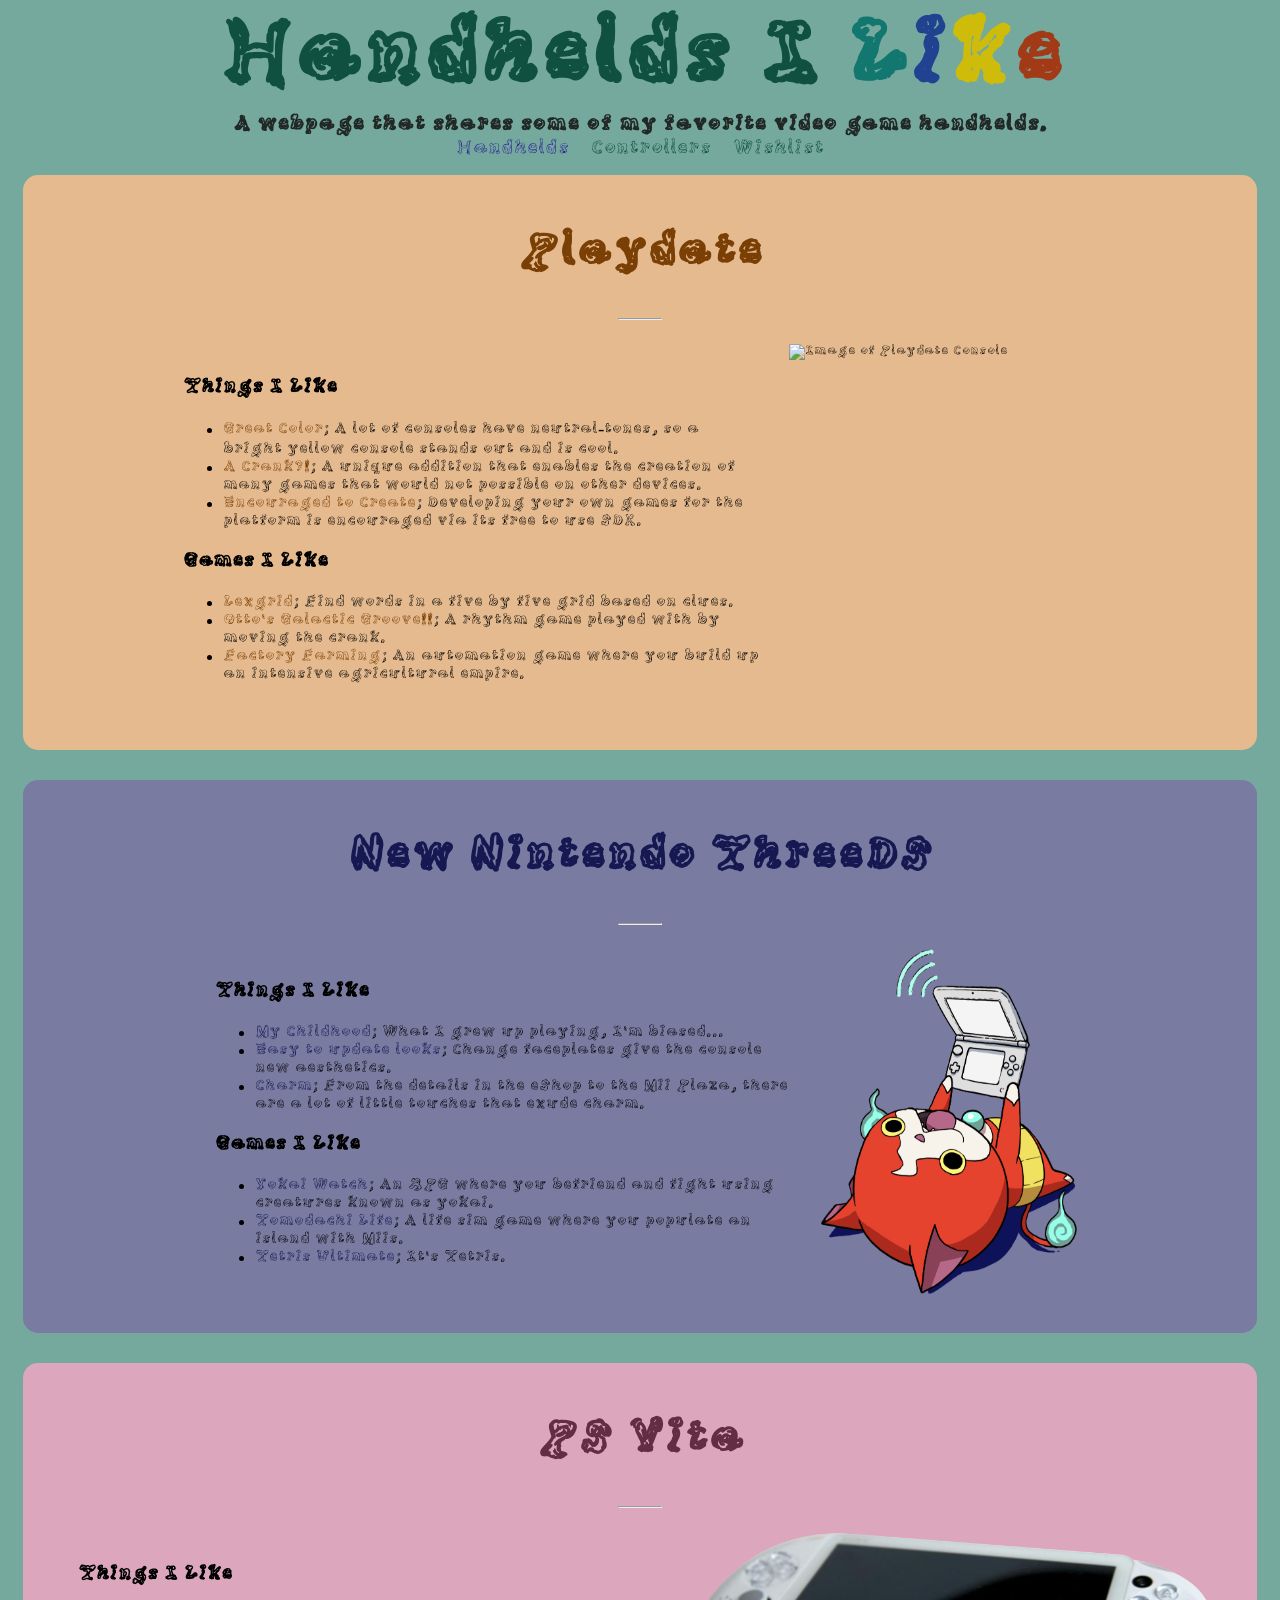
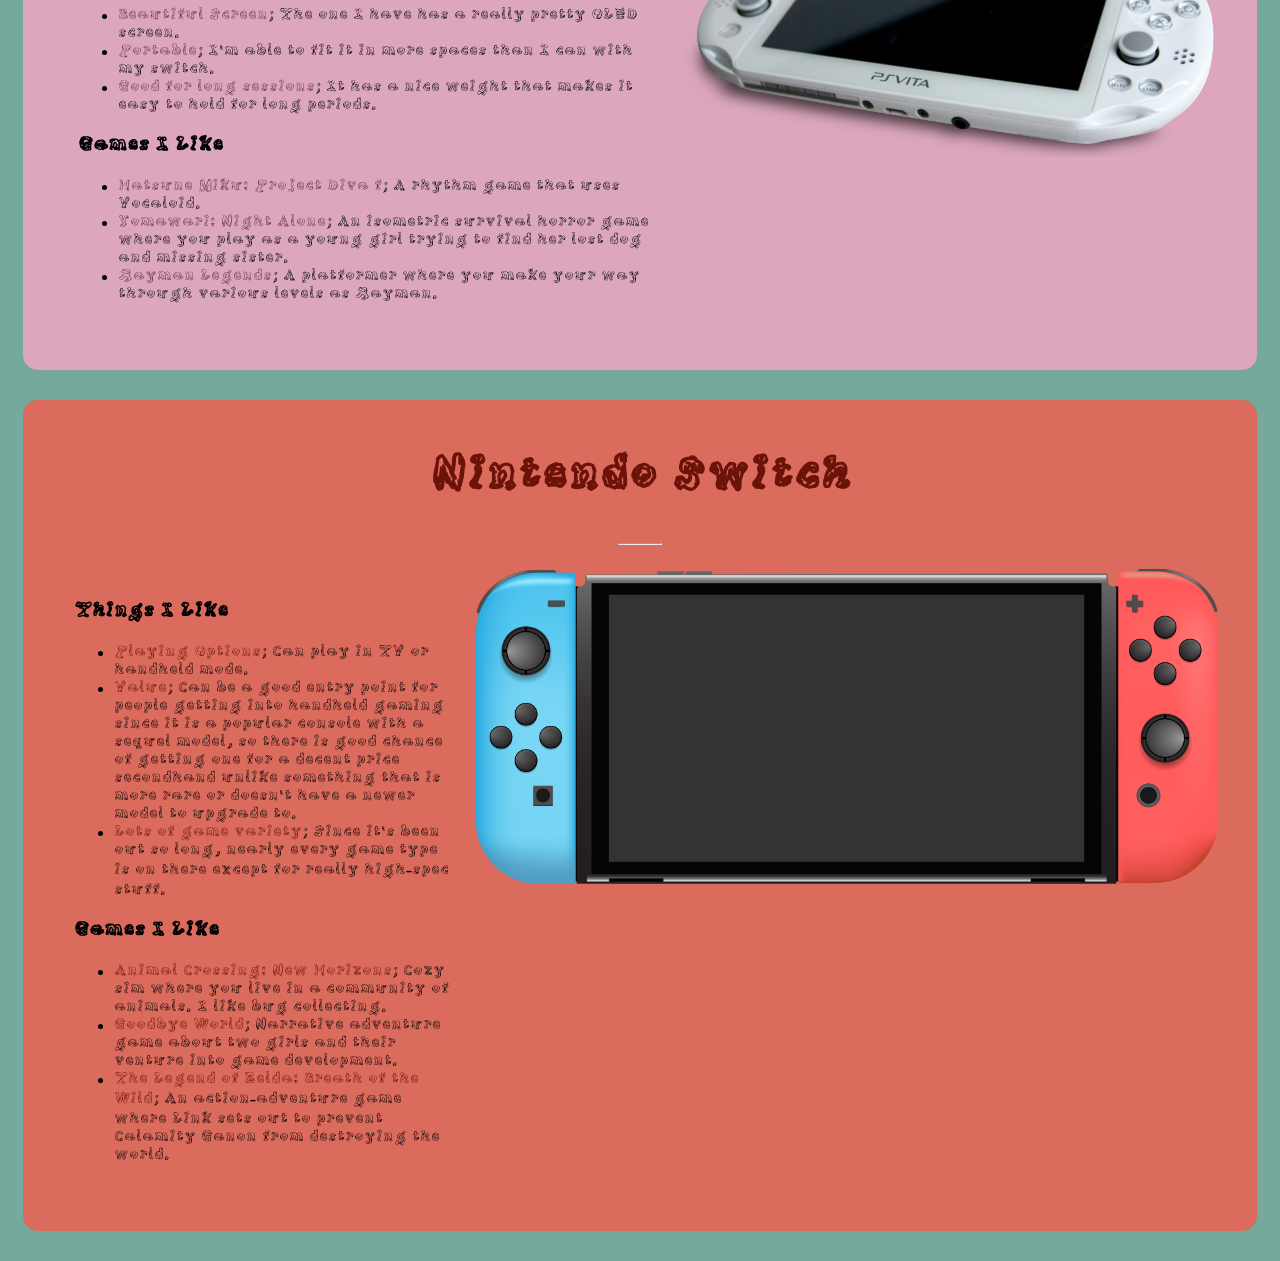
==== commit 7bfc30c9: "continue wants page work" ====
--- a/index.html
+++ b/index.html
@@ -10,9 +10,9 @@
         <h2 id="subtitle">A webpage that shares some of my favorite video game handhelds.</h2>
 
         <nav>
-            <a id="current" href="index.html"> Handhelds </a>
-            <a href="controllers.html"> Controllers </a>
-            <a href="wants.html"> Wishlist </a>
+            <a class="nav_a" id="current" href="index.html"> Handhelds </a>
+            <a class="nav_a" href="controllers.html"> Controllers </a>
+            <a class="nav_a" href="wants.html"> Wishlist </a>
         </nav>
 
         <div class="handheld" id="playdate">
@@ -27,6 +27,13 @@
                         <li><span class="play_detail">Great Color</span>; A lot of consoles have neutral-tones, so a bright yellow console stands out and is cool.</li>
                         <li><span class="play_detail">A Crank?!</span>; A unique addition that enables the creation of many games that would not possible on other devices.</li>
                         <li><span class="play_detail">Encouraged to Create</span>; Developing your own games for the platform is encouraged via its free to use SDK.</li>
+                    </ul>
+
+                    <h2>Games I Like</h2>
+                    <ul>
+                        <li><span class="play_detail">Lexgrid</span>; Find words in a five by five grid based on clues.</li>
+                        <li><span class="play_detail">Otto’s Galactic Groove!!</span>; A rhythm game played with by moving the crank.</li>
+                        <li><span class="play_detail">Factory Farming</span>; An automation game where you build up an intensive agricultural empire.</li>
                     </ul>
                 </div>
         
@@ -46,6 +53,12 @@
                         <li><span class="ds_detail">My Childhood</span>; What I grew up playing, I'm biased...</li>
                         <li><span class="ds_detail">Easy to update looks</span>; Change faceplates give the console new aesthetics.</li>
                         <li><span class="ds_detail">Charm</span>; From the details in the eShop to the Mii Plaza, there are a lot of little touches that exude charm.</li>
+                    </ul>
+                    <h2>Games I Like</h2>
+                    <ul>
+                        <li><span class="ds_detail">Yokai Watch</span>; An RPG where you befriend and fight using creatures known as yokai.</li>
+                        <li><span class="ds_detail">Tomodachi Life</span>; A life sim game where you populate an island with Miis.</li>
+                        <li><span class="ds_detail">Tetris Ultimate</span>; It's Tetris.</li>
                     </ul>
                 </div>
 
@@ -67,6 +80,12 @@
                         <li><span class="vita_detail">Portable</span>; I'm able to fit it in more spaces than I can with my switch.</li>
                         <li><span class="vita_detail">Good for long sessions</span>; It has a nice weight that makes it easy to hold for long periods.</li>
                     </ul> 
+                    <h2>Games I Like</h2>
+                    <ul>
+                        <li><span class="vita_detail">Hatsune Miku: Project Diva f</span>; A rhythm game that uses Vocaloid.</li>
+                        <li><span class="vita_detail">Yomawari: Night Alone</span>; An isometric survival horror game where you play as a young girl trying to find her lost dog and missing sister.</li>
+                        <li><span class="vita_detail">Rayman Legends</span>; A platformer where you make your way through various levels as Rayman.</li>
+                    </ul>
                 </div>  
 
                 <img class="oth_img" id="vita_img" src="images/handhelds/Vita.png" alt="Image of a red cat monster playing a Nintendo 3DS">
@@ -86,6 +105,12 @@
                         <li><span class="swtich_detail">Value</span>; Can be a good entry point for people getting into handheld gaming since it is a popular console with a sequel model, so there is good chance of getting one for a decent price secondhand unlike something that is more rare or doesn't have a newer model to upgrade to.</li>
                         <li><span class="swtich_detail">Lots of game variety</span>; Since it's been out so long, nearly every game type is on there except for really high-spec stuff.</li>
                     </ul> 
+                    <h2>Games I Like</h2>
+                    <ul>
+                        <li><span class="swtich_detail">Animal Crossing: New Horizons</span>; Cozy sim where you live in a community of animals. I like bug collecting. </li>
+                        <li><span class="swtich_detail">Goodbye World</span>; Narrative adventure game about two girls and their venture into game development.</li>
+                        <li><span class="swtich_detail">The Legend of Zelda: Breath of the Wild</span>; An action-adventure game where Link sets out to prevent Calamity Ganon from destroying the world.</li>
+                    </ul>
                 </div>  
 
                 <img class="oth_img" id="switch_img" src="images/handhelds/Switch.png" alt="Image of a red cat monster playing a Nintendo 3DS">
--- a/style.css
+++ b/style.css
@@ -3,13 +3,13 @@
     src: url("fonts/MowedTheDog-Regular.otf") format("opentype");
 }
 
-a {
+.nav_a {
     text-decoration: none;
     font-size: 1.5rem;
     margin: .5rem;
 }
 
-a:link {
+.nav_a:link {
   color: #105041;
   cursor: auto;
 }
@@ -19,16 +19,16 @@
     margin: 1%;
 }
 
-a:hover {
+.nav_a:hover {
     color: rgb(4, 48, 71);
     text-decoration: underline;
 }
 
-a:visited {
+.nav_a:visited {
     color: #105041;
 }
 
-a:link:active {
+.nav_a:link:active {
     color: #062989;  
 }
 
@@ -74,6 +74,8 @@
 
 .oth_img:hover {
     transform: scale(1.05);
+    animation: shake 0.5s;
+    animation-iteration-count: infinite;
 }
 
 .handheld {
@@ -117,6 +119,26 @@
     background-color: #B47F89;
 }
 
+#sdvx {
+    background-color: #ccee6f;
+}
+
+#fishing {
+    background-color: #3463ee;
+}
+
+#flipper {
+    background-color: #9b6b9f;
+}
+
+#racing {
+    background-color: #c68ba2;
+}
+
+#vr {
+    background-color: #f7bb53;
+}
+
 #mobapads {
     background-color: #F1BD81;
 }
@@ -147,6 +169,26 @@
 
 #TDC_title, .TDC_detail, #TDC_sep {
     color: #5d323c;
+}
+
+#sdvx_title, .sdvx_detail, #sdvx_sep {
+    color: #6d8726;
+}
+
+#fishing_title, .fishing_detail, #fishing_sep {
+    color: #0c2571;
+}
+
+#flipper_title, .flipper_detail, #flipper_sep {
+    color: #4a1f4e;
+}
+
+#racing_title, .racing_detail, #racing_sep {
+    color: #582036;
+}
+
+#vr_title, .vr_detail, #vr_sep {
+    color: #885b0d;
 }
 
 #playdate_img {
@@ -161,12 +203,22 @@
 
 #vita_img {
     margin-left: 1rem;
-    width: 25vw;
+    height: 25vh;
 }
 
 #switch_img {
     margin-left: 0.5rem;
-    width: 35vw;
+    height: 35vh;
+}
+
+#sdvx_img {
+    margin-left: 0.5rem;
+    width: 50vw;
+}
+
+#racing_img {
+    margin-left: 0.5rem;
+    width: 40vw;
 }
 
 
@@ -182,4 +234,17 @@
     margin: 0 auto;
     text-align: center;
     font-size: clamp(1rem, 2vw, 4vh);
-}+}
+
+@keyframes shake {
+  0% { transform: translate(1px, 1px) rotate(0deg); }
+  10% { transform: translate(-1px, -2px) rotate(-1deg); }
+  20% { transform: translate(-3px, 0px) rotate(1deg); }
+  30% { transform: translate(3px, 2px) rotate(0deg); }
+  40% { transform: translate(1px, -1px) rotate(1deg); }
+  50% { transform: translate(-1px, 2px) rotate(-1deg); }
+  60% { transform: translate(-3px, 1px) rotate(0deg); }
+  70% { transform: translate(3px, 1px) rotate(-1deg); }
+  80% { transform: translate(-1px, -1px) rotate(1deg); }
+  90% { transform: translate(1px, 2px) rotate(0deg); }
+  100% { transform: translate(1px, -2px) rotate(-1deg); }
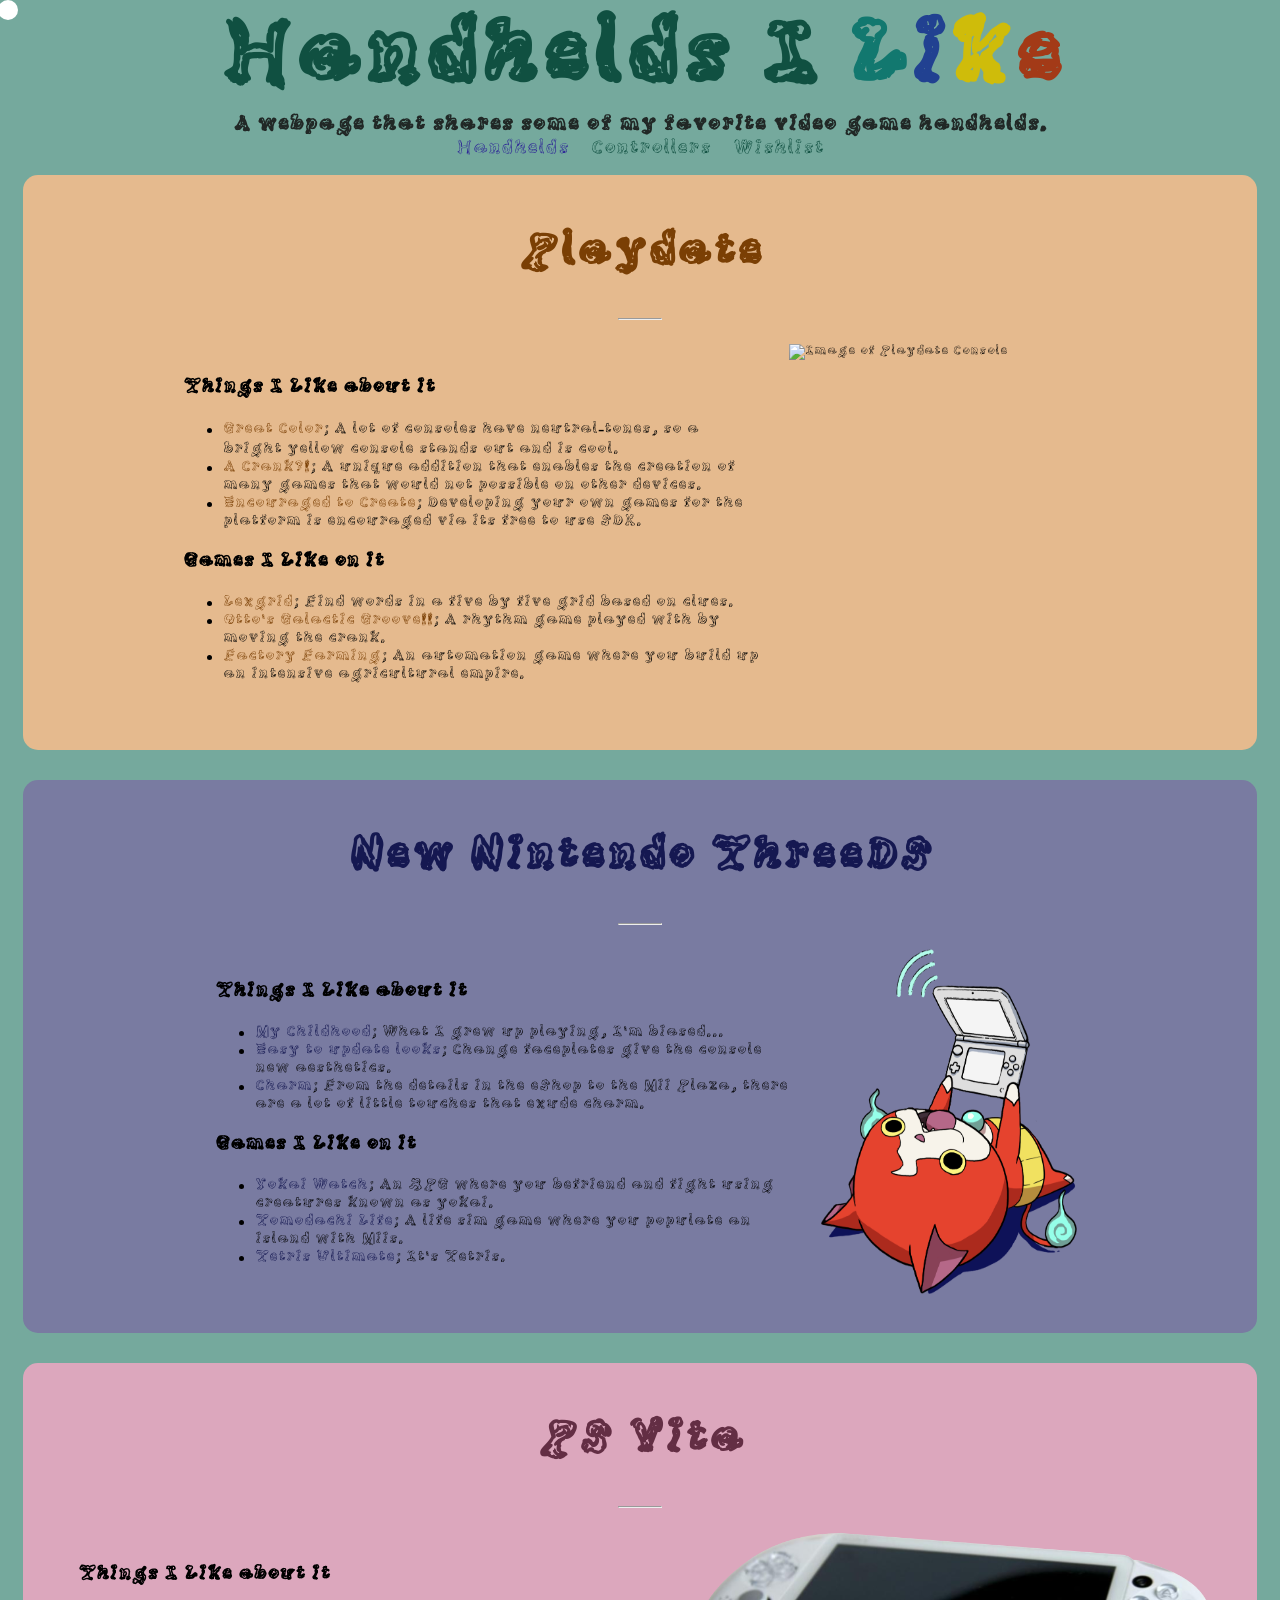
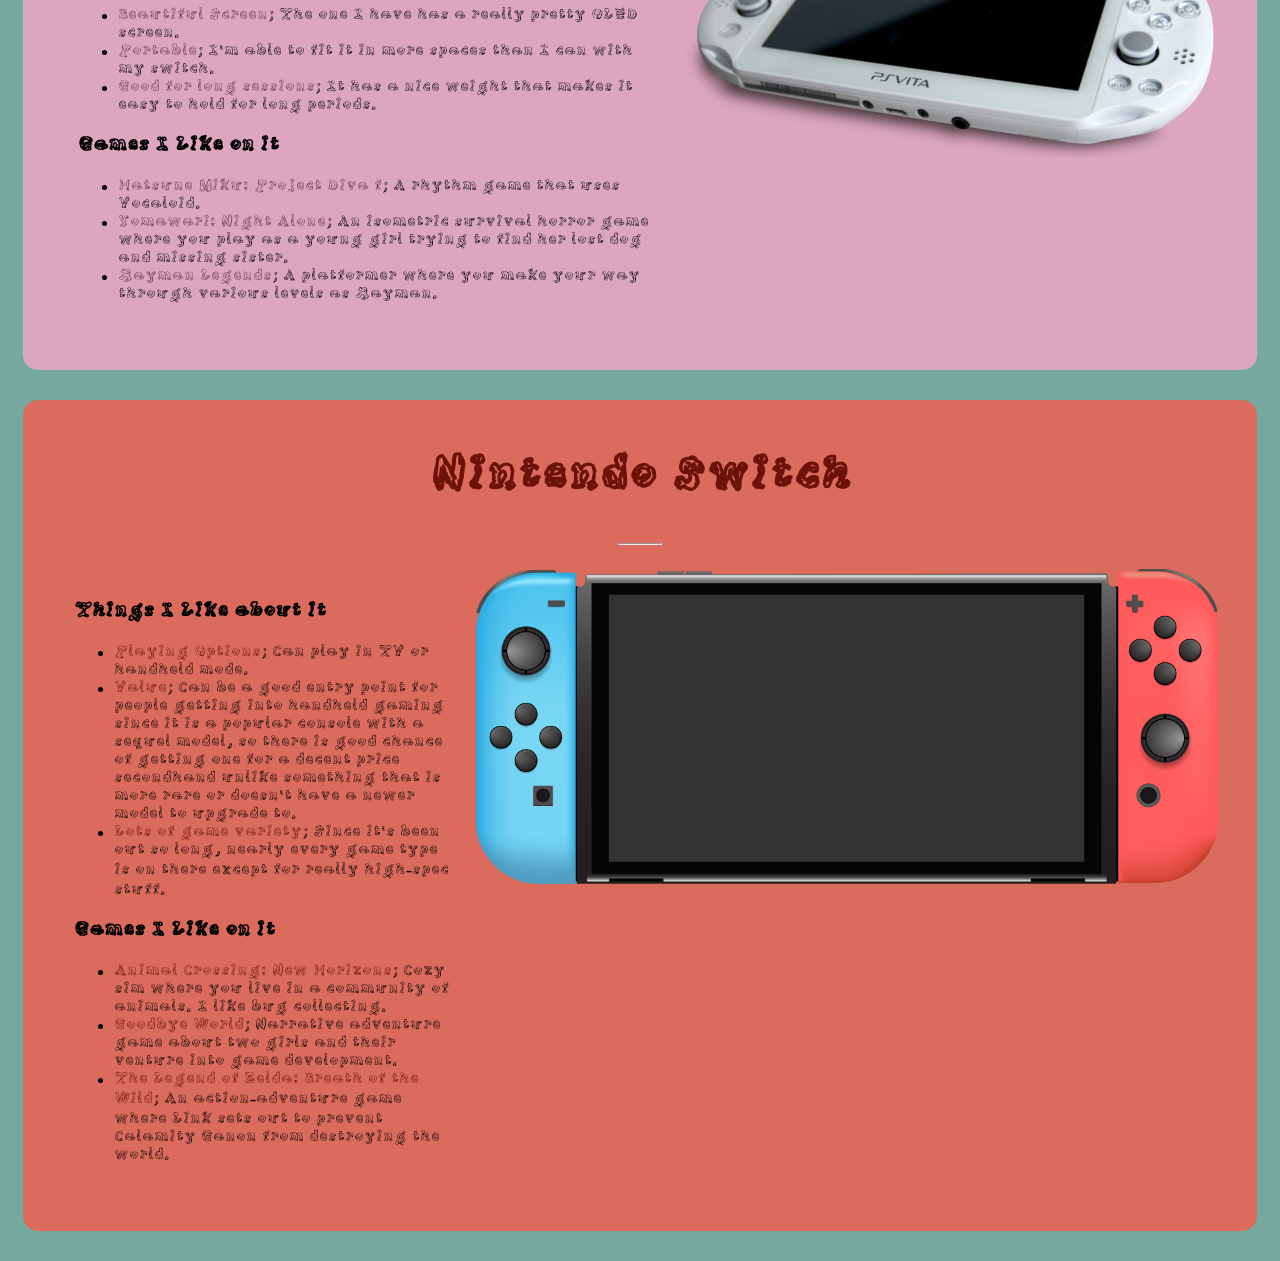
==== commit 25c369ed: "working on cursor" ====
--- a/index.html
+++ b/index.html
@@ -6,6 +6,8 @@
     </head>
 
     <body>
+        <div class="cursor" id="cursor"></div>
+
         <h1 id="title">Handhelds I <span id="L">L</span><span id="I">i</span><span id="K">k</span><span id="E">e</span></h1>
         <h2 id="subtitle">A webpage that shares some of my favorite video game handhelds.</h2>
 
@@ -22,14 +24,14 @@
         
             <div class="container">
                 <div class="info">
-                    <h2>Things I Like</h2>
+                    <h2>Things I Like about it</h2>
                     <ul>
                         <li><span class="play_detail">Great Color</span>; A lot of consoles have neutral-tones, so a bright yellow console stands out and is cool.</li>
                         <li><span class="play_detail">A Crank?!</span>; A unique addition that enables the creation of many games that would not possible on other devices.</li>
                         <li><span class="play_detail">Encouraged to Create</span>; Developing your own games for the platform is encouraged via its free to use SDK.</li>
                     </ul>
 
-                    <h2>Games I Like</h2>
+                    <h2>Games I Like on it</h2>
                     <ul>
                         <li><span class="play_detail">Lexgrid</span>; Find words in a five by five grid based on clues.</li>
                         <li><span class="play_detail">Otto’s Galactic Groove!!</span>; A rhythm game played with by moving the crank.</li>
@@ -48,13 +50,13 @@
 
             <div class="container">
                 <div class="info">
-                    <h2>Things I Like</h2>
+                    <h2>Things I Like about it</h2>
                     <ul>
                         <li><span class="ds_detail">My Childhood</span>; What I grew up playing, I'm biased...</li>
                         <li><span class="ds_detail">Easy to update looks</span>; Change faceplates give the console new aesthetics.</li>
                         <li><span class="ds_detail">Charm</span>; From the details in the eShop to the Mii Plaza, there are a lot of little touches that exude charm.</li>
                     </ul>
-                    <h2>Games I Like</h2>
+                    <h2>Games I Like on it</h2>
                     <ul>
                         <li><span class="ds_detail">Yokai Watch</span>; An RPG where you befriend and fight using creatures known as yokai.</li>
                         <li><span class="ds_detail">Tomodachi Life</span>; A life sim game where you populate an island with Miis.</li>
@@ -74,13 +76,13 @@
 
             <div class="container">
                 <div class="info">
-                    <h2>Things I Like</h2>
+                    <h2>Things I Like about it</h2>
                     <ul>
                         <li><span class="vita_detail">Beautiful Screen</span>; The one I have has a really pretty OLED screen.</li>
                         <li><span class="vita_detail">Portable</span>; I'm able to fit it in more spaces than I can with my switch.</li>
                         <li><span class="vita_detail">Good for long sessions</span>; It has a nice weight that makes it easy to hold for long periods.</li>
                     </ul> 
-                    <h2>Games I Like</h2>
+                    <h2>Games I Like on it</h2>
                     <ul>
                         <li><span class="vita_detail">Hatsune Miku: Project Diva f</span>; A rhythm game that uses Vocaloid.</li>
                         <li><span class="vita_detail">Yomawari: Night Alone</span>; An isometric survival horror game where you play as a young girl trying to find her lost dog and missing sister.</li>
@@ -99,13 +101,13 @@
 
             <div class="container">
                 <div class="info">
-                    <h2>Things I Like</h2>
+                    <h2>Things I Like about it</h2>
                     <ul>
                         <li><span class="swtich_detail">Playing Options</span>; Can play in TV or handheld mode.</li>
                         <li><span class="swtich_detail">Value</span>; Can be a good entry point for people getting into handheld gaming since it is a popular console with a sequel model, so there is good chance of getting one for a decent price secondhand unlike something that is more rare or doesn't have a newer model to upgrade to.</li>
                         <li><span class="swtich_detail">Lots of game variety</span>; Since it's been out so long, nearly every game type is on there except for really high-spec stuff.</li>
                     </ul> 
-                    <h2>Games I Like</h2>
+                    <h2>Games I Like on it</h2>
                     <ul>
                         <li><span class="swtich_detail">Animal Crossing: New Horizons</span>; Cozy sim where you live in a community of animals. I like bug collecting. </li>
                         <li><span class="swtich_detail">Goodbye World</span>; Narrative adventure game about two girls and their venture into game development.</li>
--- a/style.css
+++ b/style.css
@@ -1,6 +1,19 @@
 @font-face {
     font-family: "mowed_the_dog";
     src: url("fonts/MowedTheDog-Regular.otf") format("opentype");
+}
+
+.cursor {
+    visibility: hidden;
+    width: 20px;
+    height: 20px;
+    background-color: #ffffff;
+    border-radius: 50%;
+    position:absolute;
+    transform: translate(-50%, -50%);
+    pointer-events: none;
+    transition: transform 0.05s ease-out;
+    box-shadow: 0 0 15 rgba(rgb(37, 34, 34), green, blue, alpha);
 }
 
 .nav_a {
